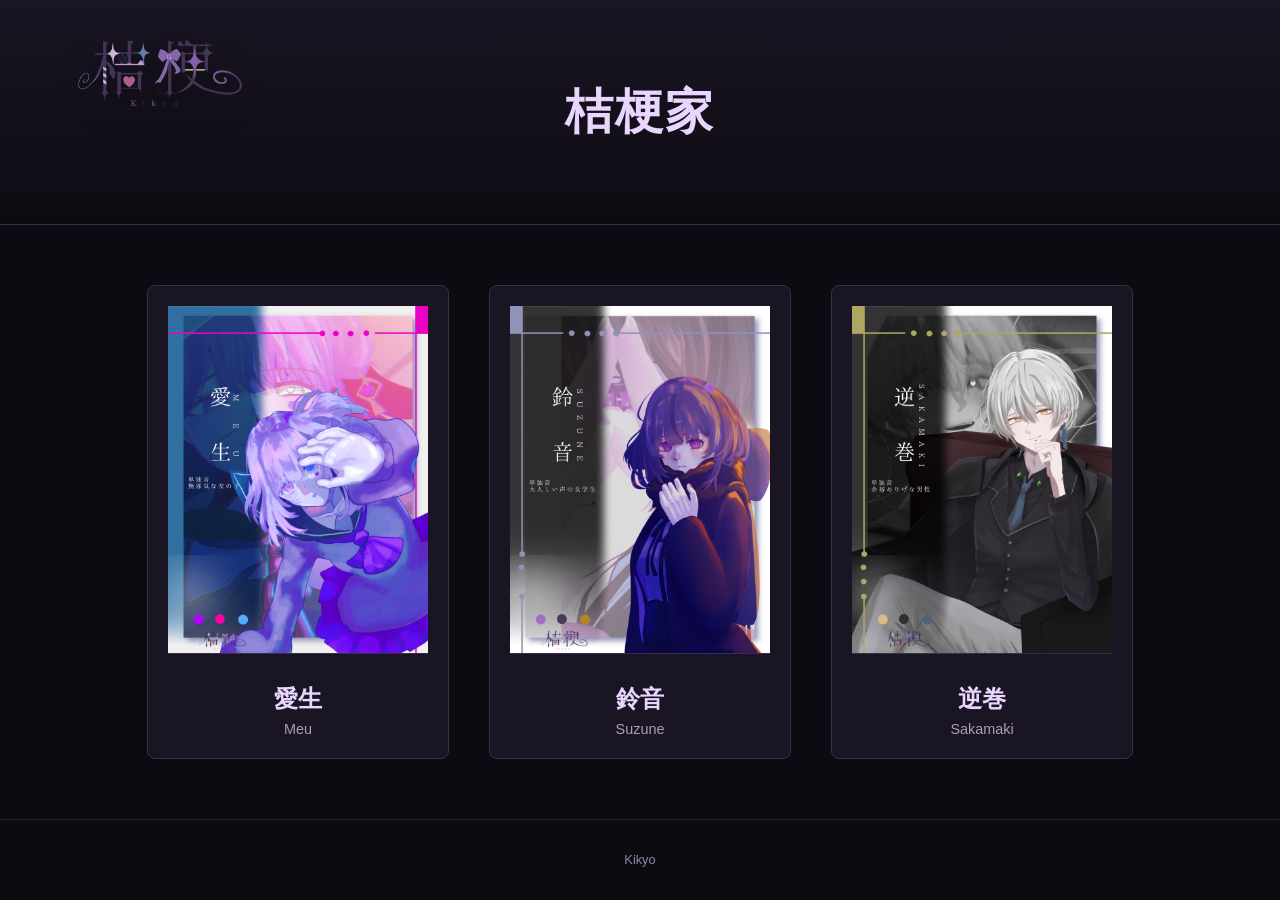
==== character.html @ 4173e6bd "Add files via upload" ====
<!DOCTYPE html>
<html lang="ja">
<head>
    <meta charset="UTF-8">
    <meta name="viewport" content="width=device-width, initial-scale=1.0">
    <title>Characters</title>
    <style>
        /* ---- 全体 ---- */
body {
    margin: 0;
    font-family: "Noto Sans JP", sans-serif;
    background: #0d0b12;
    color: #e8d6ff;
}

/* ---- ヒーローセクション ---- */
.hero {
    text-align: center;
    padding: 80px 20px;
    background: linear-gradient(180deg, #1a1523, #0d0b12);
    border-bottom: 1px solid #3a2d4a;
}

.hero h1 {
    font-family: "Cinzel", serif;
    font-size: 3rem;
    margin: 0;
    letter-spacing: 2px;
}

.hero p {
    margin-top: 10px;
    font-size: 1.1rem;
    opacity: 0.8;
}

/* ---- キャラ一覧 ---- */
.character-list {
    display: flex;
    justify-content: center;
    gap: 40px;
    padding: 60px 20px;
    flex-wrap: wrap;
}

.char-card {
    width: 260px;
    text-align: center;
    background: #1a1523;
    padding: 20px;
    border: 1px solid #3a2d4a;
    border-radius: 8px;
    transition: 0.3s ease;
}

.char-card:hover {
    transform: translateY(-6px);
    box-shadow: 0 0 20px rgba(232, 214, 255, 0.2);
}

.char-card img {
    width: 100%;
    height: auto;
    border-bottom: 1px solid #3a2d4a;
    margin-bottom: 15px;
}

.char-card h2 {
    font-family: "Cinzel", serif;
    margin: 10px 0 5px;
}

.subtitle {
    font-size: 0.9rem;
    opacity: 0.7;
}

/* ---- フッター ---- */
footer {
    text-align: center;
    padding: 20px;
    font-size: 0.8rem;
    opacity: 0.6;
    border-top: 1px solid #3a2d4a;
}


 .brandLogo { width: min(210px, 70vw); }

  
      .brand {
        position: absolute;
        top: -10px;
        left: 15px;
        pointer-events: auto;
        display: flex;
        align-items: center;
      }

      .brandLogo {
  width: min(270px, 48vw);
        height: auto;
        display: block;
        opacity: 0.96;
        image-rendering: -webkit-optimize-contrast;
        filter: drop-shadow(0 10px 22px rgba(0, 0, 0, 0.42));
        user-select: none;
        -webkit-user-drag: none;
      }

    </style>
</head>
<body>

<header class="hero">
    <h1>桔梗家</h1>
    <div class="brand parallax layer-logo" onclick="location.href='index.html'">
      <img class="brandLogo" src="./logo.png" alt="KOTO" decoding="async" />
    </div>

</header>

<section class="character-list">
    <div class="char-card" onclick="location.href='meu.html'" >
        <img src="meu.jpeg" alt="Character 1">
        <h2>愛生</h2>
        <span class="subtitle">Meu</span>
    </div>

    <div class="char-card" onclick="location.href='suzune.html'">
        <img src="suzune.jpeg"  alt="Character 2">
        <h2>鈴音</h2>
        <span class="subtitle">Suzune</span>
    </div>

    <div class="char-card" onclick="location.href='sakamaki.html'">
        <img src="sakamaki.jpeg"  alt="Character 3">
        <h2>逆巻</h2>
        <span class="subtitle">Sakamaki</span>
    </div>
</section>

<footer>
    <p>Kikyo</p>
</footer>

</body>
</html>
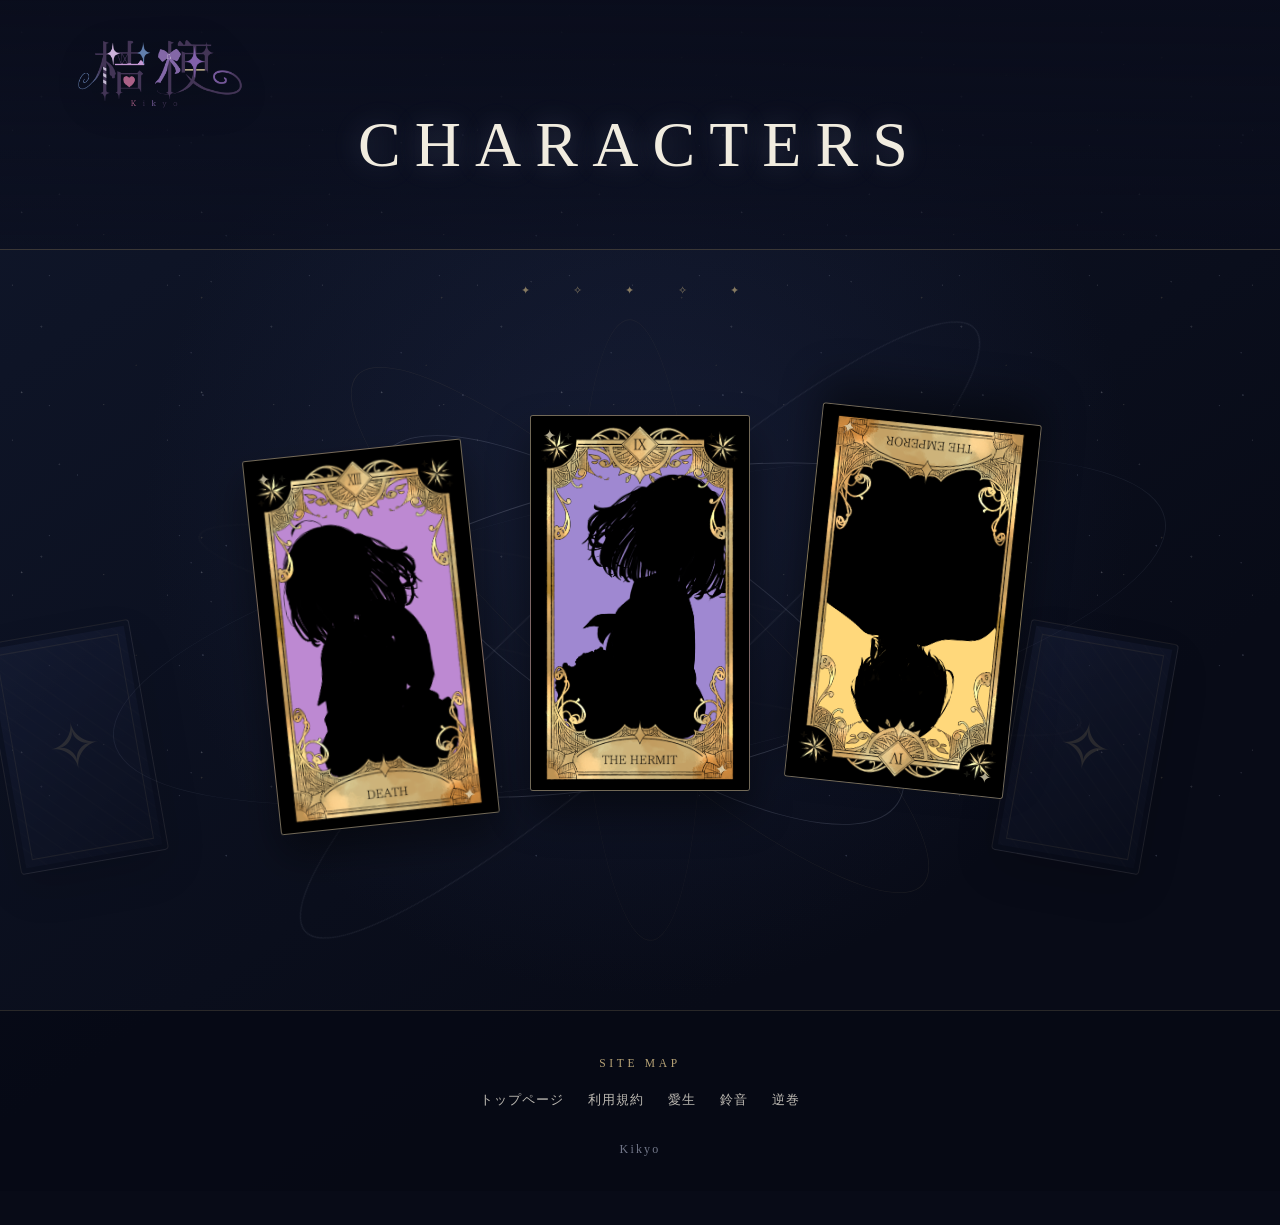
==== commit 23f4d58a: "Add files via upload" ====
--- a/character.html
+++ b/character.html
@@ -3,7 +3,7 @@
 <head>
     <meta charset="UTF-8">
     <meta name="viewport" content="width=device-width, initial-scale=1.0">
-    <title>Characters</title>
+    <title>キャラクター-桔梗HP</title>
     <style>
         /* ---- 全体 ---- */
 body {
@@ -36,52 +36,342 @@
 
 /* ---- キャラ一覧 ---- */
 .character-list {
-    display: flex;
+    position: relative;
+    display: grid;
+    grid-template-columns: repeat(5, minmax(0, 190px));
+    align-items: center;
     justify-content: center;
-    gap: 40px;
-    padding: 60px 20px;
-    flex-wrap: wrap;
+    gap: clamp(8px, 1.5vw, 22px);
+    min-height: 540px;
+    padding: 50px 20px 80px;
+    isolation: isolate;
+}
+
+.character-list::before {
+    content: "✦  ✧  ✦  ✧  ✦";
+    position: absolute;
+    top: 18px;
+    left: 50%;
+    color: rgba(232, 214, 255, 0.42);
+    font-family: Georgia, serif;
+    font-size: 0.85rem;
+    letter-spacing: 1.1em;
+    transform: translateX(-50%);
+    white-space: nowrap;
+}
+
+.tarot-back {
+    position: relative;
+    display: block;
+    aspect-ratio: 0.64;
+    box-sizing: border-box;
+    padding: 12px;
+    border: 1px solid rgba(232, 214, 255, 0.3);
+    border-radius: 4px;
+    background:
+        repeating-linear-gradient(45deg, transparent 0 8px, rgba(232, 214, 255, 0.05) 8px 9px),
+        linear-gradient(145deg, #5b13c6, #0e121d);
+    box-shadow: 0 15px 28px rgba(0, 0, 0, 0.28), inset 0 0 0 5px rgba(10, 12, 20, 0.75);
+    transform: rotate(var(--tilt));
+    z-index: 0;
+}
+
+.tarot-back::before {
+    content: "✧";
+    position: absolute;
+    inset: 12px;
+    display: grid;
+    place-items: center;
+    border: 1px solid rgba(232, 214, 255, 0.24);
+    color: rgba(232, 214, 255, 0.5);
+    font-family: Georgia, serif;
+    font-size: 4rem;
 }
 
 .char-card {
-    width: 260px;
-    text-align: center;
-    background: #1a1523;
-    padding: 20px;
-    border: 1px solid #3a2d4a;
-    border-radius: 8px;
-    transition: 0.3s ease;
-}
-
-.char-card:hover {
-    transform: translateY(-6px);
-    box-shadow: 0 0 20px rgba(232, 214, 255, 0.2);
+    position: relative;
+    display: block;
+    text-decoration: none;
+    background:
+        linear-gradient(135deg, rgba(255,255,255,0.09), transparent 28%),
+        linear-gradient(160deg, #4c0966, #120e19 72%);
+  
+   
+    box-shadow: 0 18px 34px rgba(0, 0, 0, 0.38), inset 0 0 0 5px rgba(20, 12, 28, 0.8);
+    transition: transform 0.35s ease, box-shadow 0.35s ease, border-color 0.35s ease;
+}
+
+.char-card::before,
+.char-card::after {
+    position: absolute;
+    z-index: 2;
+    color: rgba(232, 214, 255, 0.72);
+    font-family: Georgia, serif;
+    font-size: 1rem;
+    line-height: 1;
+    pointer-events: none;
+}
+
+
+.char-card:hover,
+.char-card:focus-visible {
+    transform: translateY(-16px) rotate(0deg) scale(1.035);
+    border-color: #f6eaff;
+    box-shadow: 0 24px 44px rgba(0, 0, 0, 0.5), 0 0 28px rgba(232, 214, 255, 0.2), inset 0 0 0 5px rgba(20, 12, 28, 0.8);
+    outline: none;
+}
+
+.char-card.card-left {
+    transform: rotate(-6deg) translateY(18px);
+    z-index: 1;
+}
+
+.char-card.card-center {
+    transform: translateY(-16px) scale(1.0);
+    z-index: 3;
+}
+
+.char-card.card-right {
+    transform: rotate(6deg) translateY(18px);
+    z-index: 1;
+}
+
+.char-card.card-left.card-inverted {
+    transform: rotate(174deg) translateY(18px);
+}
+
+.char-card.card-center.card-inverted {
+    transform: rotate(180deg) translateY(-16px) scale(1.0);
+}
+
+.char-card.card-right.card-inverted {
+    transform: rotate(186deg) translateY(18px);
+}
+
+.char-card.card-left:hover,
+.char-card.card-left:focus-visible,
+.char-card.card-right:hover,
+.char-card.card-right:focus-visible {
+    transform: translateY(2px) rotate(0deg) scale(1.035);
+}
+
+.char-card.card-inverted:hover,
+.char-card.card-inverted:focus-visible {
+    transform: translateY(2px) rotate(180deg) scale(1.035);
+}
+
+.char-card.card-center:hover,
+.char-card.card-center:focus-visible {
+    transform: translateY(-28px) scale(1.1);
+}
+
+.char-card.card-center.card-inverted:hover,
+.char-card.card-center.card-inverted:focus-visible {
+    transform: rotate(180deg) translateY(-28px) scale(1.1);
+}
+
+.character-list.is-selecting .char-card:not(.is-selected) {
+    opacity: 0.28;
+    filter: saturate(0.35) brightness(0.65);
+    transition: opacity 0.45s ease, filter 0.45s ease;
+}
+
+.char-card.is-selected {
+    z-index: 5;
+    animation: chosen-card 1.8s ease both;
+}
+
+@keyframes chosen-card {
+    0% {
+        filter: brightness(1);
+    }
+    18% {
+        filter: brightness(1.45) drop-shadow(0 0 5px rgba(246, 234, 255, 0.9));
+    }
+    42% {
+        filter: brightness(1.12) drop-shadow(0 0 22px rgba(232, 214, 255, 0.85));
+    }
+    72% {
+        filter: brightness(1.28) drop-shadow(0 0 12px rgba(232, 214, 255, 0.65));
+    }
+    100% {
+        filter: brightness(1) drop-shadow(0 0 0 rgba(232, 214, 255, 0));
+    }
+}
+
+@media (prefers-reduced-motion: reduce) {
+    .char-card.is-selected {
+        animation: none;
+    }
 }
 
 .char-card img {
     width: 100%;
     height: auto;
-    border-bottom: 1px solid #3a2d4a;
-    margin-bottom: 15px;
+    object-fit: contain;
+    display: block;
+    border: 1px solid rgba(232, 214, 255, 0.28);
+    margin-bottom: 12px;
+    filter: saturate(0.9) contrast(1.04);
 }
 
 .char-card h2 {
     font-family: "Cinzel", serif;
-    margin: 10px 0 5px;
+    font-size: 1.55rem;
+    margin: 8px 0 3px;
+    letter-spacing: 0.08em;
 }
 
 .subtitle {
     font-size: 0.9rem;
     opacity: 0.7;
+    letter-spacing: 0.2em;
+}
+
+
+
+@media (max-width: 760px) {
+    .character-list {
+        grid-template-columns: repeat(3, minmax(0, 1fr));
+        gap: 8px;
+        min-height: 390px;
+        padding: 42px 12px 55px;
+    }
+
+    .tarot-back {
+        display: none;
+    }
+
+    .char-card {
+        padding: 8px;
+    }
+
+    .char-card::before,
+    .char-card::after {
+        font-size: 0.7rem;
+    }
+
+    .char-card::before {
+        top: 14px;
+        left: 13px;
+    }
+
+    .char-card::after {
+        right: 13px;
+        bottom: 14px;
+    }
+
+    .char-card.card-left,
+    .char-card.card-center,
+    .char-card.card-right {
+        transform: none;
+    }
+
+    .char-card.card-center {
+        transform: scale(1.04);
+    }
+
+    .char-card.card-left.card-inverted,
+    .char-card.card-center.card-inverted,
+    .char-card.card-right.card-inverted {
+        transform: rotate(180deg);
+    }
+
+    .char-card.card-left:hover,
+    .char-card.card-left:focus-visible,
+    .char-card.card-right:hover,
+    .char-card.card-right:focus-visible {
+        transform: translateY(-10px) rotate(-1deg) scale(1.035);
+    }
+
+    .char-card.card-inverted:hover,
+    .char-card.card-inverted:focus-visible {
+        transform: translateY(-10px) rotate(180deg) scale(1.035);
+    }
+
+    .char-card.card-center:hover,
+    .char-card.card-center:focus-visible {
+        transform: translateY(-12px) scale(1.08);
+    }
+
+    .char-card.card-center.card-inverted:hover,
+    .char-card.card-center.card-inverted:focus-visible {
+        transform: rotate(180deg) translateY(-12px) scale(1.08);
+    }
+
+    .char-card h2 {
+        font-size: clamp(0.85rem, 4vw, 1.25rem);
+        letter-spacing: 0.02em;
+    }
+
+    .subtitle {
+        font-size: 0.65rem;
+        letter-spacing: 0.08em;
+    }
+
+    .card-mark {
+        font-size: 0.55rem;
+        letter-spacing: 0.12em;
+    }
 }
 
 /* ---- フッター ---- */
 footer {
+    position: relative;
+    z-index: 1;
+    padding: 46px 24px 34px;
+    border-top: 1px solid rgba(184, 164, 119, 0.28);
+    background: rgba(6, 9, 20, 0.72);
     text-align: center;
-    padding: 20px;
+}
+
+.site-map-title {
+    margin: 0 0 18px;
+    color: #b8a477;
+    font-family: Georgia, "Times New Roman", serif;
+    font-size: 0.72rem;
+    font-weight: 400;
+    letter-spacing: 0.32em;
+}
+
+.site-map {
+    display: flex;
+    flex-wrap: wrap;
+    justify-content: center;
+    gap: 8px 24px;
+    max-width: 760px;
+    margin: 0 auto 28px;
+    padding: 0;
+    list-style: none;
+}
+
+.site-map a {
+    display: inline-block;
+    padding: 5px 0;
+    color: rgba(241, 236, 223, 0.78);
     font-size: 0.8rem;
-    opacity: 0.6;
-    border-top: 1px solid #3a2d4a;
+    letter-spacing: 0.08em;
+    text-decoration: none;
+    transition: color 180ms ease, transform 180ms ease;
+}
+
+.site-map a:hover,
+.site-map a:focus-visible {
+    color: #f1ecdf;
+    transform: translateY(-2px);
+}
+
+.site-map a:focus-visible {
+    outline: 1px solid #b8a477;
+    outline-offset: 4px;
+}
+
+.footer-signature {
+    margin: 0;
+    color: rgba(213, 220, 244, 0.52);
+    font-family: Georgia, "Times New Roman", serif;
+    font-size: 0.75rem;
+    letter-spacing: 0.18em;
 }
 
 
@@ -108,12 +398,516 @@
         -webkit-user-drag: none;
       }
 
+            body {
+                position: relative;
+                isolation: isolate;
+            }
+
+            body::before {
+                content: "";
+                position: fixed;
+                inset: 0;
+                z-index: 0;
+                pointer-events: none;
+                opacity: 0.18;
+                background:
+                    radial-gradient(circle at 18% 22%, rgba(126, 102, 186, 0.16), transparent 26%),
+                    radial-gradient(circle at 82% 68%, rgba(76, 129, 190, 0.12), transparent 28%);
+            }
+
+            .hero,
+            .character-list,
+            footer {
+                position: relative;
+                z-index: 1;
+            }
+
+            .hero {
+                overflow: hidden;
+            }
+
+            .hero::after {
+                content: "";
+                position: absolute;
+                left: 50%;
+                bottom: -1px;
+                width: min(300px, 62vw);
+                height: 1px;
+                background: linear-gradient(90deg, transparent, rgba(232, 214, 255, 0.85), transparent);
+                transform: translateX(-50%) scaleX(0.5);
+                animation: list-line-breathe 9s ease-in-out infinite;
+            }
+
+            .character-list::before {
+                color: rgba(232, 214, 255, 0.32);
+                animation: constellation-pulse 12s ease-in-out infinite;
+            }
+
+            .tarot-back::before {
+                animation: tarot-mark-rotate 36s linear infinite;
+            }
+
+            .char-card::after {
+                content: "";
+                inset: -55%;
+                background: linear-gradient(115deg, transparent 43%, rgba(255, 255, 255, 0.16) 50%, transparent 57%);
+                transform: translateX(-70%) rotate(10deg);
+                animation: card-shine 16s ease-in-out infinite;
+            }
+
+            .planet-orbit {
+                position: absolute;
+                left: 50%;
+                top: 50%;
+                z-index: 0;
+                width: min(760px, 92vw);
+                height: min(300px, 38vw);
+                border: 1px solid rgba(201, 207, 238, 0.14);
+                border-radius: 50%;
+                pointer-events: none;
+                transform: translate(-50%, -50%) rotate(-12deg);
+                transform-origin: center;
+            }
+
+            .planet-orbit::before {
+                content: "";
+                position: absolute;
+                inset: -1px;
+                border: 1px solid rgba(184, 164, 119, 0.06);
+                border-radius: inherit;
+                transform: rotate(54deg) scaleY(0.58);
+            }
+
+            .planet-orbit .planet {
+                position: absolute;
+                top: 50%;
+                left: -5px;
+                width: 8px;
+                height: 8px;
+                border-radius: 50%;
+                background: #e9e5d2;
+                box-shadow: 0 0 8px rgba(233, 229, 210, 0.9), 0 0 20px rgba(143, 176, 255, 0.42);
+                transform: translateY(-50%);
+            }
+
+            .planet-orbit.orbit-one {
+                animation: planet-orbit-one 34s linear infinite;
+            }
+
+            .planet-orbit.orbit-two {
+                width: min(620px, 76vw);
+                height: min(210px, 28vw);
+                transform: translate(-50%, -50%) rotate(34deg);
+                opacity: 0.72;
+                animation: planet-orbit-two 27s linear infinite reverse;
+            }
+
+            .planet-orbit.orbit-two .planet {
+                width: 5px;
+                height: 5px;
+                background: #b8a477;
+                box-shadow: 0 0 7px rgba(184, 164, 119, 0.9);
+            }
+
+            .planet-orbit.orbit-three {
+                width: min(900px, 108vw);
+                height: min(170px, 23vw);
+                transform: translate(-50%, -50%) rotate(-42deg);
+                opacity: 0.48;
+                animation: planet-orbit-three 46s linear infinite;
+            }
+
+            .planet-orbit.orbit-three .planet {
+                width: 4px;
+                height: 4px;
+                background: #9db8e6;
+                box-shadow: 0 0 8px rgba(157, 184, 230, 0.9);
+            }
+
+            @keyframes planet-orbit-one {
+                from { transform: translate(-50%, -50%) rotate(-12deg); }
+                to { transform: translate(-50%, -50%) rotate(348deg); }
+            }
+
+            @keyframes planet-orbit-two {
+                from { transform: translate(-50%, -50%) rotate(34deg); }
+                to { transform: translate(-50%, -50%) rotate(394deg); }
+            }
+
+            @keyframes planet-orbit-three {
+                from { transform: translate(-50%, -50%) rotate(-42deg); }
+                to { transform: translate(-50%, -50%) rotate(318deg); }
+            }
+
+            @keyframes list-line-breathe {
+                0%, 100% { opacity: 0.35; transform: translateX(-50%) scaleX(0.5); }
+                50% { opacity: 1; transform: translateX(-50%) scaleX(1); }
+            }
+
+            @keyframes tarot-mark-rotate {
+                from { transform: rotate(0deg); }
+                to { transform: rotate(360deg); }
+            }
+
+            @keyframes card-shine {
+                0%, 62%, 100% { opacity: 0; transform: translateX(-70%) rotate(10deg); }
+                72% { opacity: 1; }
+                84% { opacity: 0; transform: translateX(70%) rotate(10deg); }
+            }
+
+            @keyframes constellation-pulse {
+                0%, 100% { opacity: 0.35; transform: translateX(-50%) scale(0.96); }
+                50% { opacity: 0.85; transform: translateX(-50%) scale(1.04); }
+            }
+
+            @media (prefers-reduced-motion: reduce) {
+                body::before,
+                .hero::after,
+                .character-list::before,
+                .tarot-back::before,
+                .char-card::after,
+                .planet-orbit {
+                    animation: none;
+                }
+            }
+
+            /* ---- 天体図書館の新しいビジュアル層 ---- */
+            :root {
+                --night: #080b17;
+                --night-blue: #10172b;
+                --ink: #f1ecdf;
+                --silver: rgba(213, 220, 244, 0.58);
+                --gold: #b8a477;
+            }
+
+            html {
+                background: var(--night);
+            }
+
+            body {
+                min-height: 100vh;
+                overflow-x: hidden;
+                color: var(--ink);
+                background:
+                    radial-gradient(circle at 50% 42%, rgba(39, 50, 88, 0.34), transparent 31rem),
+                    linear-gradient(145deg, var(--night-blue), var(--night) 72%);
+            }
+
+            body::before {
+                opacity: 0.28;
+                background:
+                    radial-gradient(circle at 12% 18%, rgba(255, 255, 255, 0.76) 0 0.55px, transparent 1.2px),
+                    radial-gradient(circle at 84% 24%, rgba(184, 164, 119, 0.68) 0 0.55px, transparent 1.2px),
+                    radial-gradient(circle at 73% 76%, rgba(210, 220, 255, 0.62) 0 0.55px, transparent 1.2px),
+                    radial-gradient(circle at 22% 72%, rgba(255, 255, 255, 0.44) 0 0.55px, transparent 1.2px),
+                    radial-gradient(circle at 38% 12%, rgba(224, 231, 255, 0.5) 0 0.4px, transparent 1px),
+                    radial-gradient(circle at 61% 38%, rgba(255, 242, 205, 0.44) 0 0.4px, transparent 1px),
+                    radial-gradient(circle at 91% 68%, rgba(224, 231, 255, 0.48) 0 0.4px, transparent 1px),
+                    radial-gradient(circle at 8% 84%, rgba(255, 255, 255, 0.4) 0 0.4px, transparent 1px);
+                background-size: 180px 180px, 240px 240px, 310px 310px, 270px 270px, 130px 130px, 170px 170px, 210px 210px, 155px 155px;
+                animation: list-stars-soft 13s ease-in-out infinite;
+            }
+
+            body::after {
+                content: "";
+                position: fixed;
+                inset: 0;
+                z-index: 0;
+                pointer-events: none;
+                opacity: 0.18;
+                background:
+                    radial-gradient(circle at 18% 42%, rgba(255, 255, 255, 0.7) 0 0.7px, transparent 1.3px),
+                    radial-gradient(circle at 47% 26%, rgba(184, 164, 119, 0.6) 0 0.55px, transparent 1.15px),
+                    radial-gradient(circle at 78% 52%, rgba(218, 227, 255, 0.72) 0 0.7px, transparent 1.3px),
+                    radial-gradient(circle at 66% 88%, rgba(255, 255, 255, 0.55) 0 0.55px, transparent 1.15px),
+                    radial-gradient(circle at 31% 90%, rgba(218, 227, 255, 0.56) 0 0.55px, transparent 1.15px);
+                background-size: 230px 230px, 290px 290px, 260px 260px, 320px 320px, 250px 250px;
+                animation: list-stars-twinkle 9s ease-in-out infinite;
+            }
+
+            .hero {
+                min-height: 250px;
+                box-sizing: border-box;
+                padding: 108px 20px 54px;
+                background: linear-gradient(180deg, rgba(10, 13, 28, 0.96), rgba(10, 13, 28, 0.5));
+                border-bottom: 1px solid rgba(184, 164, 119, 0.28);
+            }
+
+            .hero h1 {
+                position: relative;
+                z-index: 1;
+                margin: 0;
+                color: var(--ink);
+                font-family: Georgia, "Times New Roman", serif;
+                font-size: clamp(2.2rem, 5vw, 4.4rem);
+                font-weight: 400;
+                letter-spacing: 0.22em;
+                text-shadow: 0 0 28px rgba(210, 220, 255, 0.22);
+            }
+
+            .hero p {
+                position: relative;
+                z-index: 1;
+                margin: 16px 0 0;
+                color: var(--silver);
+                font-size: 0.86rem;
+                letter-spacing: 0.28em;
+            }
+
+            .hero::after {
+                width: min(360px, 62vw);
+                background: linear-gradient(90deg, transparent, var(--gold), transparent);
+                animation: refined-line 8s ease-in-out infinite;
+            }
+
+            .character-list {
+                min-height: 570px;
+                padding: 84px 24px 106px;
+                grid-template-columns: repeat(3, minmax(0, 220px));
+                gap: clamp(20px, 4vw, 54px);
+                align-items: center;
+            }
+
+            .character-list > .tarot-back {
+                position: absolute;
+                top: 50%;
+                width: min(150px, 16vw);
+                z-index: 0;
+                pointer-events: none;
+            }
+
+            .character-list > .tarot-back:first-child {
+                left: max(3%, calc(50% - 520px));
+            }
+
+            .character-list > .tarot-back:last-child {
+                right: max(3%, calc(50% - 520px));
+            }
+
+            .character-list > .char-card {
+                grid-row: 1;
+            }
+
+            .character-list::before {
+                top: 34px;
+                color: rgba(184, 164, 119, 0.7);
+                font-size: 0.7rem;
+                letter-spacing: 1.8em;
+            }
+
+            .character-list::after {
+                content: "";
+                position: absolute;
+                inset: 8% 8%;
+                z-index: 0;
+                border: 1px solid rgba(213, 220, 244, 0.07);
+                border-radius: 50%;
+                pointer-events: none;
+                transform: rotate(-12deg) scaleY(0.43);
+            }
+
+            .tarot-back {
+                width: 100%;
+                opacity: 0.42;
+                border-color: rgba(184, 164, 119, 0.24);
+                background:
+                    repeating-linear-gradient(45deg, transparent 0 10px, rgba(184, 164, 119, 0.04) 10px 11px),
+                    linear-gradient(145deg, #202846, #0d1120);
+                box-shadow: 0 18px 42px rgba(0, 0, 0, 0.32), inset 0 0 0 5px rgba(7, 10, 21, 0.62);
+            }
+
+            .tarot-back::before {
+                border-color: rgba(184, 164, 119, 0.24);
+                color: rgba(184, 164, 119, 0.42);
+            }
+
+            .char-card {
+                z-index: 2;
+                width: 100%;
+                box-sizing: border-box;
+                overflow: hidden;
+                border: 1px solid rgba(184, 164, 119, 0.58);
+                border-radius: 3px;
+                background:
+                    radial-gradient(circle at 50% 58%, var(--card-glow, rgba(184, 164, 119, 0)) 0, transparent 72%),
+                    #11172a;
+                box-shadow: 0 22px 42px rgba(0, 0, 0, 0.46), inset 0 0 0 5px rgba(7, 10, 21, 0.68);
+                transition: transform 0.55s ease, box-shadow 0.8s ease, border-color 0.55s ease, background 0.8s ease;
+            }
+
+            .char-card[href="meu.html"] {
+                --card-glow: rgba(255, 54, 168, 0.42);
+                --card-glow-strong: rgba(255, 0, 111, 0.52);
+            }
+
+            .char-card[href="suzune.html"] {
+                --card-glow: rgba(187, 0, 255, 0.48);
+                --card-glow-strong: rgba(187, 0, 255, 0.58);
+            }
+
+            .char-card[href="sakamaki.html"] {
+                --card-glow: rgba(255, 202, 26, 0.45);
+                --card-glow-strong: rgba(255, 144, 8, 0.55);
+            }
+
+            .char-card::before,
+            .char-card::after {
+                content: "✦";
+                top: 12px;
+                left: 12px;
+                color: rgba(235, 224, 189, 0.75);
+            }
+
+            .char-card::after {
+                top: auto;
+                left: auto;
+                right: 12px;
+                bottom: 12px;
+                content: "✦";
+                animation: none;
+            }
+
+            .char-card img {
+                position: relative;
+                z-index: 1;
+                width: 100%;
+                margin: 0;
+                border: 0;
+                filter: saturate(0.86) contrast(1.06);
+            }
+
+            .char-card:hover,
+            .char-card:focus-visible {
+                border-color: #e8d9a8;
+                background:
+                    radial-gradient(circle at 50% 58%, var(--card-glow-strong) 0, transparent 78%),
+                    #11172a;
+                box-shadow:
+                    0 28px 52px rgba(0, 0, 0, 0.58),
+                    0 0 460px 12px var(--card-glow),
+                    0 0 5000px 34px color-mix(in srgb, var(--card-glow) 72%, transparent),
+                    inset 0 0 0 5px rgba(7, 10, 21, 0.68);
+            }
+
+            .solar-sun {
+                position: absolute;
+                left: 50%;
+                top: 50%;
+                z-index: 1;
+                width: 18px;
+                height: 18px;
+                border-radius: 50%;
+                background: #e7c777;
+                box-shadow: 0 0 12px rgba(255, 231, 157, 0.92), 0 0 44px rgba(193, 147, 69, 0.28);
+                transform: translate(-50%, -50%);
+            }
+
+            .planet-orbit {
+                z-index: 1;
+                border-color: rgba(213, 220, 244, 0.2);
+                animation: none;
+            }
+
+            .planet-orbit.orbit-one,
+            .planet-orbit.orbit-two,
+            .planet-orbit.orbit-three {
+                animation: none;
+            }
+
+            .planet-orbit::before {
+                border-color: rgba(184, 164, 119, 0.09);
+            }
+
+            .planet-orbit .planet-track {
+                position: absolute;
+                inset: 0;
+                animation: planet-spin 34s linear infinite;
+            }
+
+            .planet-orbit .planet {
+                top: -4px;
+                left: 50%;
+                width: 8px;
+                height: 8px;
+                background: #dbe2ff;
+                box-shadow: 0 0 8px rgba(219, 226, 255, 0.95);
+                transform: translateX(-50%);
+            }
+
+            .planet-orbit.orbit-two .planet-track { animation-duration: 25s; animation-direction: reverse; }
+            .planet-orbit.orbit-three .planet-track { animation-duration: 43s; }
+            .planet-orbit.orbit-two .planet { background: var(--gold); }
+            .planet-orbit.orbit-three .planet { background: #9fbbe8; }
+
+            footer {
+                color: rgba(213, 220, 244, 0.5);
+                border-top-color: rgba(184, 164, 119, 0.2);
+            }
+
+            @keyframes refined-line {
+                0%, 100% { opacity: 0.35; transform: translateX(-50%) scaleX(0.48); }
+                50% { opacity: 0.95; transform: translateX(-50%) scaleX(1); }
+            }
+
+            @keyframes list-stars-soft {
+                0%, 100% { opacity: 0.2; }
+                42% { opacity: 0.34; }
+                72% { opacity: 0.24; }
+            }
+
+            @keyframes list-stars-twinkle {
+                0%, 100% { opacity: 0.12; }
+                35% { opacity: 0.26; }
+                68% { opacity: 0.16; }
+                82% { opacity: 0.3; }
+            }
+
+            @keyframes planet-spin {
+                from { transform: rotate(0deg); }
+                to { transform: rotate(360deg); }
+            }
+
+            @media (max-width: 760px) {
+                .hero {
+                    min-height: 210px;
+                    padding: 96px 16px 42px;
+                }
+
+                .character-list {
+                    grid-template-columns: repeat(3, minmax(0, 1fr));
+                    min-height: 420px;
+                    gap: 10px;
+                    padding: 64px 12px 64px;
+                }
+
+                .planet-orbit {
+                    opacity: 0.62;
+                }
+
+                .character-list::after {
+                    inset: 15% -8%;
+                }
+
+                .character-list > .tarot-back {
+                    display: none;
+                }
+            }
+
+            @media (prefers-reduced-motion: reduce) {
+                .hero::after,
+                .planet-orbit .planet-track,
+                body::before,
+                body::after {
+                    animation: none;
+                }
+            }
+
     </style>
 </head>
 <body>
 
 <header class="hero">
-    <h1>桔梗家</h1>
+    <h1>CHARACTERS</h1>
     <div class="brand parallax layer-logo" onclick="location.href='index.html'">
       <img class="brandLogo" src="./logo.png" alt="KOTO" decoding="async" />
     </div>
@@ -121,28 +915,84 @@
 </header>
 
 <section class="character-list">
-    <div class="char-card" onclick="location.href='meu.html'" >
-        <img src="meu.jpeg" alt="Character 1">
-        <h2>愛生</h2>
-        <span class="subtitle">Meu</span>
-    </div>
-
-    <div class="char-card" onclick="location.href='suzune.html'">
-        <img src="suzune.jpeg"  alt="Character 2">
-        <h2>鈴音</h2>
-        <span class="subtitle">Suzune</span>
-    </div>
-
-    <div class="char-card" onclick="location.href='sakamaki.html'">
-        <img src="sakamaki.jpeg"  alt="Character 3">
-        <h2>逆巻</h2>
-        <span class="subtitle">Sakamaki</span>
-    </div>
+    <span class="solar-sun" aria-hidden="true"></span>
+    <span class="planet-orbit orbit-one" aria-hidden="true"><span class="planet-track"><span class="planet"></span></span></span>
+    <span class="planet-orbit orbit-two" aria-hidden="true"><span class="planet-track"><span class="planet"></span></span></span>
+    <span class="planet-orbit orbit-three" aria-hidden="true"><span class="planet-track"><span class="planet"></span></span></span>
+    <span class="tarot-back" aria-hidden="true" style="--tilt: -10deg;"></span>
+    <a class="char-card card-left" href="meu.html">
+        <img src="タロット/13.png" alt="愛生のカード">
+   
+       
+    </a>
+
+    <a class="char-card card-center" href="suzune.html">
+        <img src="タロット/09.png" alt="鈴音のカード">
+        
+      
+    </a>
+
+    <a class="char-card card-right" href="sakamaki.html">
+        <img src="タロット/04.png" alt="逆巻のカード">
+      
+    </a>
+    <span class="tarot-back" aria-hidden="true" style="--tilt: 10deg;"></span>
 </section>
 
 <footer>
-    <p>Kikyo</p>
+    <h2 class="site-map-title">SITE MAP</h2>
+    <nav aria-label="サイトマップ">
+        <ul class="site-map">
+            <li><a href="index.html">トップページ</a></li>
+            <li><a href="rule.html">利用規約</a></li>
+            <li><a href="meu.html">愛生</a></li>
+            <li><a href="suzune.html">鈴音</a></li>
+            <li><a href="sakamaki.html">逆巻</a></li>
+        </ul>
+    </nav>
+    <p class="footer-signature">Kikyo</p>
 </footer>
+
+<script>
+    const characterList = document.querySelector('.character-list');
+    const characterCards = document.querySelectorAll('.char-card');
+    const reduceMotion = window.matchMedia('(prefers-reduced-motion: reduce)');
+
+    function randomizeCardOrientations() {
+        characterCards.forEach((card) => {
+            card.classList.toggle('card-inverted', Math.random() < 0.5);
+        });
+    }
+
+    randomizeCardOrientations();
+
+    function resetCardSelection() {
+        characterList.classList.remove('is-selecting');
+        characterCards.forEach((card) => card.classList.remove('is-selected'));
+    }
+
+    window.addEventListener('pageshow', () => {
+        randomizeCardOrientations();
+        resetCardSelection();
+    });
+
+    characterCards.forEach((card) => {
+        card.addEventListener('click', (event) => {
+            if (reduceMotion.matches || characterList.classList.contains('is-selecting')) {
+                return;
+            }
+
+            event.preventDefault();
+            characterList.classList.add('is-selecting');
+            card.classList.add('is-selected');
+
+            window.setTimeout(() => {
+                window.location.href = card.href;
+            }, 1800);
+        });
+    });
+    
+</script>
 
 </body>
 </html>
